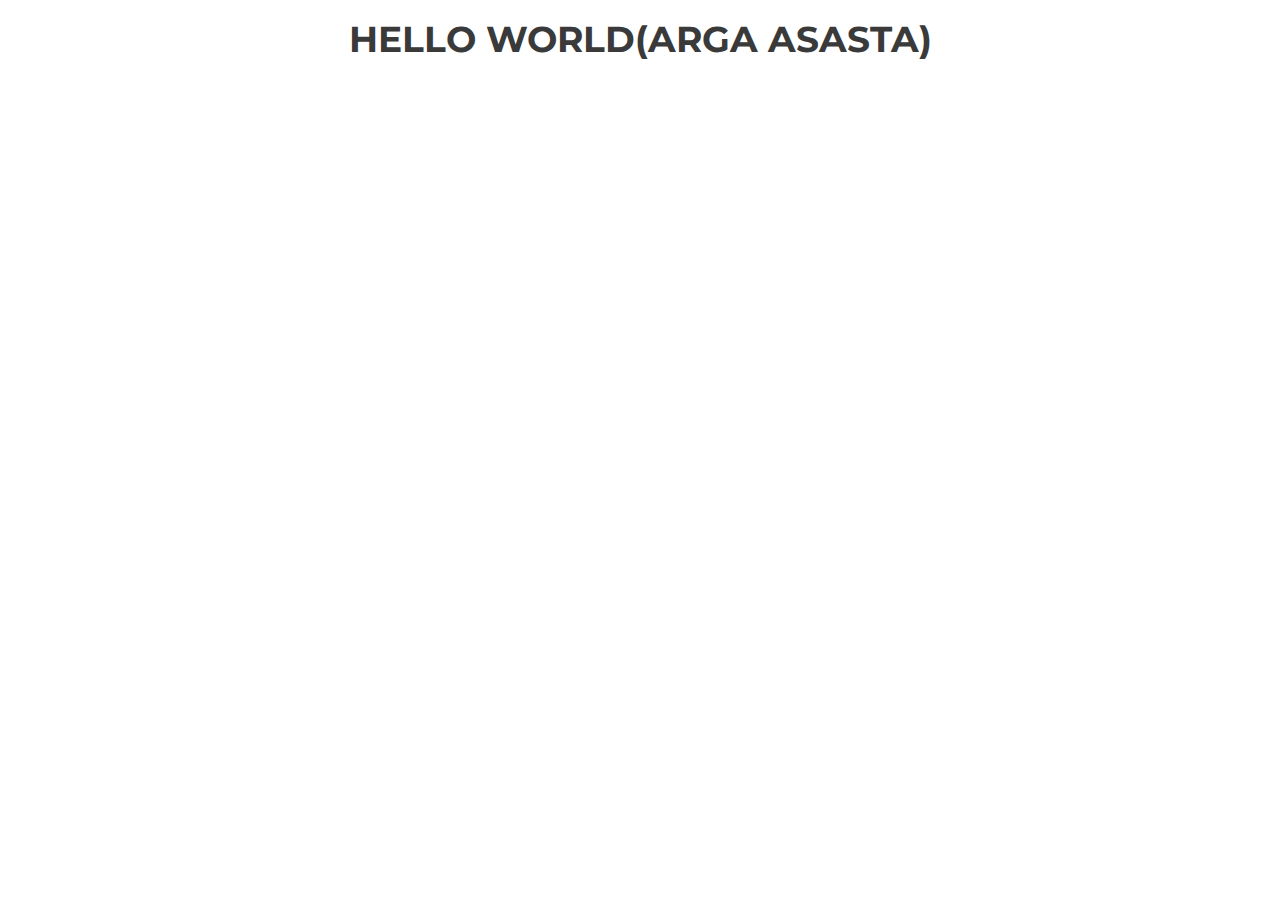
==== index.html @ 43a9ebb2 "init" ====
<!DOCTYPE html>
<html>
  <head>
    <title>Arga Asasta</title>
    <meta charset="utf-8" />
    <meta content="width=device-width, initial-scale=1, maximum-scale=1, user-scalable=no" name="viewport">
    <!-- css -->
    <link href="css/bootstrap.min.css" rel="stylesheet" media="screen">
    <link href="css/style.css" rel="stylesheet" media="screen">
	<link href="color/default.css" rel="stylesheet" media="screen">
	<script src="js/modernizr.custom.js"></script>
  </head>
  <body>
	<h1>HELLO WORLD(ARGA ASASTA)</h1>
  </body>

	 
	 <!-- js -->
    <script src="js/jquery.js"></script>
    <script src="js/bootstrap.min.js"></script>
	<script src="js/jquery.smooth-scroll.min.js"></script>
	<script src="js/jquery.dlmenu.js"></script>
	<script src="js/wow.min.js"></script>
	<script src="js/custom.js"></script>
  	
</html>
---- css/style.css ----
/* ================================
Imports
================================= */
@import url(http://fonts.googleapis.com/css?family=Montserrat:400,700|Open+Sans:400,300,700,800);
@import url('font-awesome.min.css');
@import url('overwrite.css');
@import url('dlmenu.css');
@import url('animate.css');

/* ================================
General
================================= */
body{
	margin:0;
	padding:0;
	text-align: center;
	font-family: 'Open Sans', sans-serif;
	font-size: 14px;
	line-height: 1.6em;
	
}

h1 {
	font-size: 36px;
}
h2 {
	font-size: 32px;
}
h3 {
	font-size: 28px;
}
h4 {
	font-size: 24px;
}
h5 {
	font-size: 20px;
}
h6 {
	font-size: 18px;
}

h1,h2,h3,h4,h5,h6,.h1,.h2,.h3,.h4,.h5,.h6{
	color: #3a3a3a;
	font-weight: 700;
	margin-bottom: 20px;
	font-family: 'Montserrat', sans-serif;
}


.lead{
	font-weight: 400;
}

button {
	display: inline-block;
	margin-bottom: 0;
	margin-bottom: 10px;
	padding: 6px 12px;
	border: 1px solid transparent;
	vertical-align: middle;
	text-align: center;
	white-space: nowrap;
	font-weight: normal;
	font-size: 14px;
	line-height: 1.428571429;
	cursor: pointer;
	-webkit-user-select: none;
	-moz-user-select: none;
	-ms-user-select: none;
	-o-user-select: none;
	user-select: none;
}
button.navbar-toggle {
	background: #2b2b2b;
	border: none;
	color: #fff;
}

.btn-theme,.btn-theme:hover,.btn-theme:focus{
	color: #fff;
}
.btn-theme:hover{
	background: transparent !important;
	border-color: #999;
	color: #999;
}


/* ================================
margin, padding
================================= */
.mar-top0 {
	margin-top: 0;
}
.mar-top10 {
	margin-top: 10px;
}
.mar-top20 {
	margin-top: 20px;
}
.mar-top30 {
	margin-top: 30px;
}
.mar-top40 {
	margin-top: 40px;
}



/* ================================
Home sections
================================= */

.home-section {
	width: 100%;
	padding: 90px 0px 150px 0px;
}

/* --- heading --- */
.section-heading {
	margin-bottom: 70px;
}
	
.section-heading h2 {
	font-size: 38px;
	text-transform: uppercase;
}
	
.section-heading .heading-line {
	margin:0 auto;
	display: block;
	height: 1px;
	width: 80px;
	background: #333;
	margin-top: 10px;
	margin-bottom: 20px;
}

	
/* --- section bg var --- */

.bg-white {
	background: #fff;
}

.bg-gray {
	background: #f8f8f8;
}

.bg-dark {
	background: #575757;
}


/* --- section content general color --- */

.color-light h1,.color-light h2,.color-light h3,.color-light h4,.color-light h5,.color-light h6 {
	color: #fff;
}


.color-light p {
	color: #eee;
}


/* ==========================
Spacer
============================= */

#spacer1{	
	background-image: url(../img/spacer/1.jpg);
}
#spacer2{	
	background-image: url(../img/spacer/2.jpg);
}


/* ================================
Intro
================================= */

#intro{
    height:635px;
    width:100%;
    background-color: #529abb;
    background-image: url(../img/bg-mac.png);
    background-position:center;
    background-repeat:no-repeat;
    overflow-y:hidden;
    text-align:center;
    position:relative;
}



.intro-text {
	position:relative;
	width:100%;
	margin-top:200px;
	z-index:1000;
}
#intro .brand {
	margin-top: 40px;
}
.intro-text h1 a {
	color:#fff;
	text-align:center;
	font-weight: 700;
	font-size: 40px; 
	line-height:1.1em;
	padding-top:30px;
	text-transform: uppercase;	
}
.intro-text h1 a:hover {
	text-decoration: none;
}

.line-spacer {
	width: 20%;
	margin:0 auto;
	margin-top: 20px;
	margin-bottom: 25px;
	border-bottom:1px solid #fff;
}

.intro-text p span {
	color:#fff;
	font-size: 24px;
	text-align:center;
	font-weight: 300;
}

/* ================================
About
================================= */
.box-team img {
	margin-bottom: 30px;
}



/* ================================
Services
================================= */

.service-box p {
	margin-bottom: 20px;
}

.service.carousel h4,.service.carousel p {
	text-align: left;
}


.service .carousel-control{
	background: none;
}

.service .screenshot{
	overflow: hidden;
	overflow: hidden;
	margin-right: auto;
	margin-left: auto;
}

.service .screenshot img{
	margin-right: auto;
	margin-left: auto;
	padding-left: 4px;
	width: 400px;
}

.service .carousel-indicators {
	position: relative;
	bottom: 0;
	left: 0;
	margin-top: 0px;
	margin-bottom: 0px;
	margin-left: 0px;
	padding: 5px;
	padding-bottom: 8px;
	width: 100%;
	background: #ffffff;
}

.service .carousel-indicators .active {
	width: 45px;
	height: 5px;
	border: none;
	border-radius: 0px;
}

.service .carousel-indicators li {
	display: inline-block;
	margin: 1px;
	width: 45px;
	height: 5px;
	border: none;
	border-radius: 0px;
	background: #eeeeee;
	text-indent: -999px;
	cursor: pointer;
}


/* ================================
Works
================================= */


.lb-album{
	margin-left:40px;
	list-style: none;
	width: 100%;
	margin: 0 auto;
}
.lb-album li{
	float: left;
	margin: 10px;
	position: relative;
}
.lb-album li > a,
.lb-album li > a img{
	display: block;
}
.lb-album li > a{
	width: 150px;
	height: 150px;
	position: relative;
	padding: 0;
	background: #2b2b2b;
}
.lb-album li > a span{
	position: absolute;
	width: 150px;
	height: 150px;
	top: 0;
	left: 0;
	text-align: center;
	line-height: 150px;
	color: rgba(27,54,81,0.8);
	text-shadow: 0px 1px 1px rgba(255,255,255,0.6);
	font-size: 24px;
	opacity: 0;
	filter: alpha(opacity=0); /* internet explorer */
    -ms-filter:"progid:DXImageTransform.Microsoft.Alpha(opacity=0)"; /*IE8*/
	background: rgb(241,210,194);
	background: -moz-radial-gradient(center, ellipse cover, rgba(255,255,255,0.56) 0%, rgba(241,210,194,1) 100%);
	background: -webkit-gradient(radial, center center, 0px, center center, 100%, color-stop(0%,rgba(255,255,255,0.56)), color-stop(100%,rgba(241,210,194,1)));
	background: -webkit-radial-gradient(center, ellipse cover, rgba(255,255,255,0.56) 0%,rgba(241,210,194,1) 100%);
	background: -o-radial-gradient(center, ellipse cover, rgba(255,255,255,0.56) 0%,rgba(241,210,194,1) 100%);
	background: -ms-radial-gradient(center, ellipse cover, rgba(255,255,255,0.56) 0%,rgba(241,210,194,1) 100%);
	background: radial-gradient(center, ellipse cover, rgba(255,255,255,0.56) 0%,rgba(241,210,194,1) 100%);
	-webkit-transition: opacity 0.3s linear;
	-moz-transition: opacity 0.3s linear;
	-o-transition: opacity 0.3s linear;
	-ms-transition: opacity 0.3s linear;
	transition: opacity 0.3s linear;
}
.lb-album li > a:hover span{
	opacity: 1;
	filter: alpha(opacity=99); /* internet explorer */
    -ms-filter:"progid:DXImageTransform.Microsoft.Alpha(opacity=99)"; /*IE8*/
}
.lb-overlay{
	width: 0px;
	height: 0px;
	position: fixed;
	overflow: hidden;
	left: 0px;
	top: 0px;
	padding: 0px;
	z-index: 99;
	text-align: center;
	background: rgb(241,210,194);
	background: -moz-radial-gradient(center, ellipse cover, rgba(255,255,255,0.56) 0%, rgba(241,210,194,1) 100%);
	background: -webkit-gradient(radial, center center, 0px, center center, 100%, color-stop(0%,rgba(255,255,255,0.56)), color-stop(100%,rgba(241,210,194,1)));
	background: -webkit-radial-gradient(center, ellipse cover, rgba(255,255,255,0.56) 0%,rgba(241,210,194,1) 100%);
	background: -o-radial-gradient(center, ellipse cover, rgba(255,255,255,0.56) 0%,rgba(241,210,194,1) 100%);
	background: -ms-radial-gradient(center, ellipse cover, rgba(255,255,255,0.56) 0%,rgba(241,210,194,1) 100%);
	background: radial-gradient(center, ellipse cover, rgba(255,255,255,0.56) 0%,rgba(241,210,194,1) 100%);
}
.lb-overlay > div{
	position: relative;
	color: rgba(27,54,81,0.8);
	opacity: 0;
	filter: alpha(opacity=0); /* internet explorer */
    -ms-filter:"progid:DXImageTransform.Microsoft.Alpha(opacity=0)"; /*IE8*/
	width: 550px;
	margin: 10px auto 0px auto;
	text-shadow: 0px 1px 1px rgba(255,255,255,0.6);
	-webkit-transition: opacity 0.3s linear 1.3s;
	-moz-transition: opacity 0.3s linear 1.3s;
	-o-transition: opacity 0.3s linear 1.3s;
	-ms-transition: opacity 0.3s linear 1.3s;
	transition: opacity 0.3s linear 1.3s;
}
.lb-overlay div h3,
.lb-overlay div p{
	padding: 0px 20px;
	width: 200px;
	height: 60px;
}
.lb-overlay div h3{
	font-size: 32px;
	margin-top:0;
	float: left;
	text-align: right;
	border-right: 1px solid rgba(27,54,81,0.4);
	text-shadow: none;
	color: #fff;
}
.lb-overlay div h3 span,
.lb-overlay div p{
	font-size: 16px;
	text-shadow: none;
	color: #fff;
}
.lb-overlay div h3 span{
	display: block;
	line-height: 6px;
}
.lb-overlay div p{
	text-align: left;
	float: left;
	width: 260px;
}
.lb-overlay a.lb-close{
	
	z-index: 1001;
	color: #fff;
	position: absolute;
	top: 43px;
	left: 50%;
	
	font-size: 28px;
	line-height: 26px;
	text-align: center;
	width: 50px;
	height: 23px;
	overflow: hidden;
	margin-left: -25px;
	opacity: 0;
	filter: alpha(opacity=0); /* internet explorer */
    -ms-filter:"progid:DXImageTransform.Microsoft.Alpha(opacity=0)"; /*IE8*/
	-webkit-transition: opacity 0.3s linear 1.2s;
	-moz-transition: opacity 0.3s linear 1.2s;
	-o-transition: opacity 0.3s linear 1.2s;
	-ms-transition: opacity 0.3s linear 1.2s;
	transition: opacity 0.3s linear 1.2s;
}
.lb-overlay img{
	/* height: 100%; For Opera max-height does not seem to work */
	max-height: 100%;
	position: relative;
	-webkit-box-shadow: 1px 1px 4px rgba(0,0,0,0.3);
	-moz-box-shadow: 1px 1px 4px rgba(0,0,0,0.3);
	box-shadow: 0px 2px 7px rgba(0,0,0,0.2);
}
.lb-overlay:target {
	width: auto;
	height: auto;
	bottom: 0px;
	right: 0px;
	padding: 80px 100px 120px 100px;
}
.lb-overlay:target img {
	-webkit-animation: fadeInScale 1.2s ease-in-out;
	-moz-animation: fadeInScale 1.2s ease-in-out;
	-o-animation: fadeInScale 1.2s ease-in-out;
	-ms-animation: fadeInScale 1.2s ease-in-out;
	animation: fadeInScale 1.2s ease-in-out;
}
.lb-overlay:target a.lb-close,
.lb-overlay:target > div{
	opacity: 1;
	filter: alpha(opacity=99); /* internet explorer */
    -ms-filter:"progid:DXImageTransform.Microsoft.Alpha(opacity=99)"; /*IE8*/
}
@-webkit-keyframes fadeInScale {
  0% { -webkit-transform: scale(0.6); opacity: 0; }
  100% { -webkit-transform: scale(1); opacity: 1; }
}
@-moz-keyframes fadeInScale {
  0% { -moz-transform: scale(0.6); opacity: 0; }
  100% { -moz-transform: scale(1); opacity: 1; }
}
@-o-keyframes fadeInScale {
  0% { -o-transform: scale(0.6); opacity: 0; }
  100% { -o-transform: scale(1); opacity: 1; }
}
@-ms-keyframes fadeInScale {
  0% { -ms-transform: scale(0.6); opacity: 0; }
  100% { -ms-transform: scale(1); opacity: 1; }
}
@keyframes fadeInScale {
  0% { transform: scale(0.6); opacity: 0; }
  100% { transform: scale(1); opacity: 1; }
}

/* 
	100% Height for Opera as the max-height seems to be ignored, not optimal for large screens 
	http://bricss.net/post/11230266445/css-hack-to-target-opera 
*/
x:-o-prefocus, .lb-overlay img {
    height: 100%;
}


/* ================================
Contact
================================= */


/* ================================
Bottom widget
================================= */
ul.social-network {	
	margin: 0;
	margin-left:0;
	padding-left: 0;
	list-style: none;
}
ul.social-network li {
	display: inline;
	margin: 5px 5px;
}

ul.social-network li a:hover span .fa-circle {
	color: #2b2b2b;
}

/* ================================
Footer
================================= */
footer {
	background: #2b2b2b;
	color: #ddd;
	padding: 50px 0 30px;
}


/* ================================
more media queries
================================= */

@media (max-width:768px) {
	#intro{
		background-image: url(../img/bg-mac.png);
		background-size:100%;
	}
	.box-team, .box-team img {
		text-align: center;
	}
	.box-team img {
		float: none;
		margin:0 auto;
	}	
	.box-team {
		margin-bottom: 30px;
	}

	
}

@media (max-width:992px) {


	.service p{
			margin-bottom: 60px;
	}

}

@media (max-width:480px){
	#intro{
		background-image: none;
	}
}
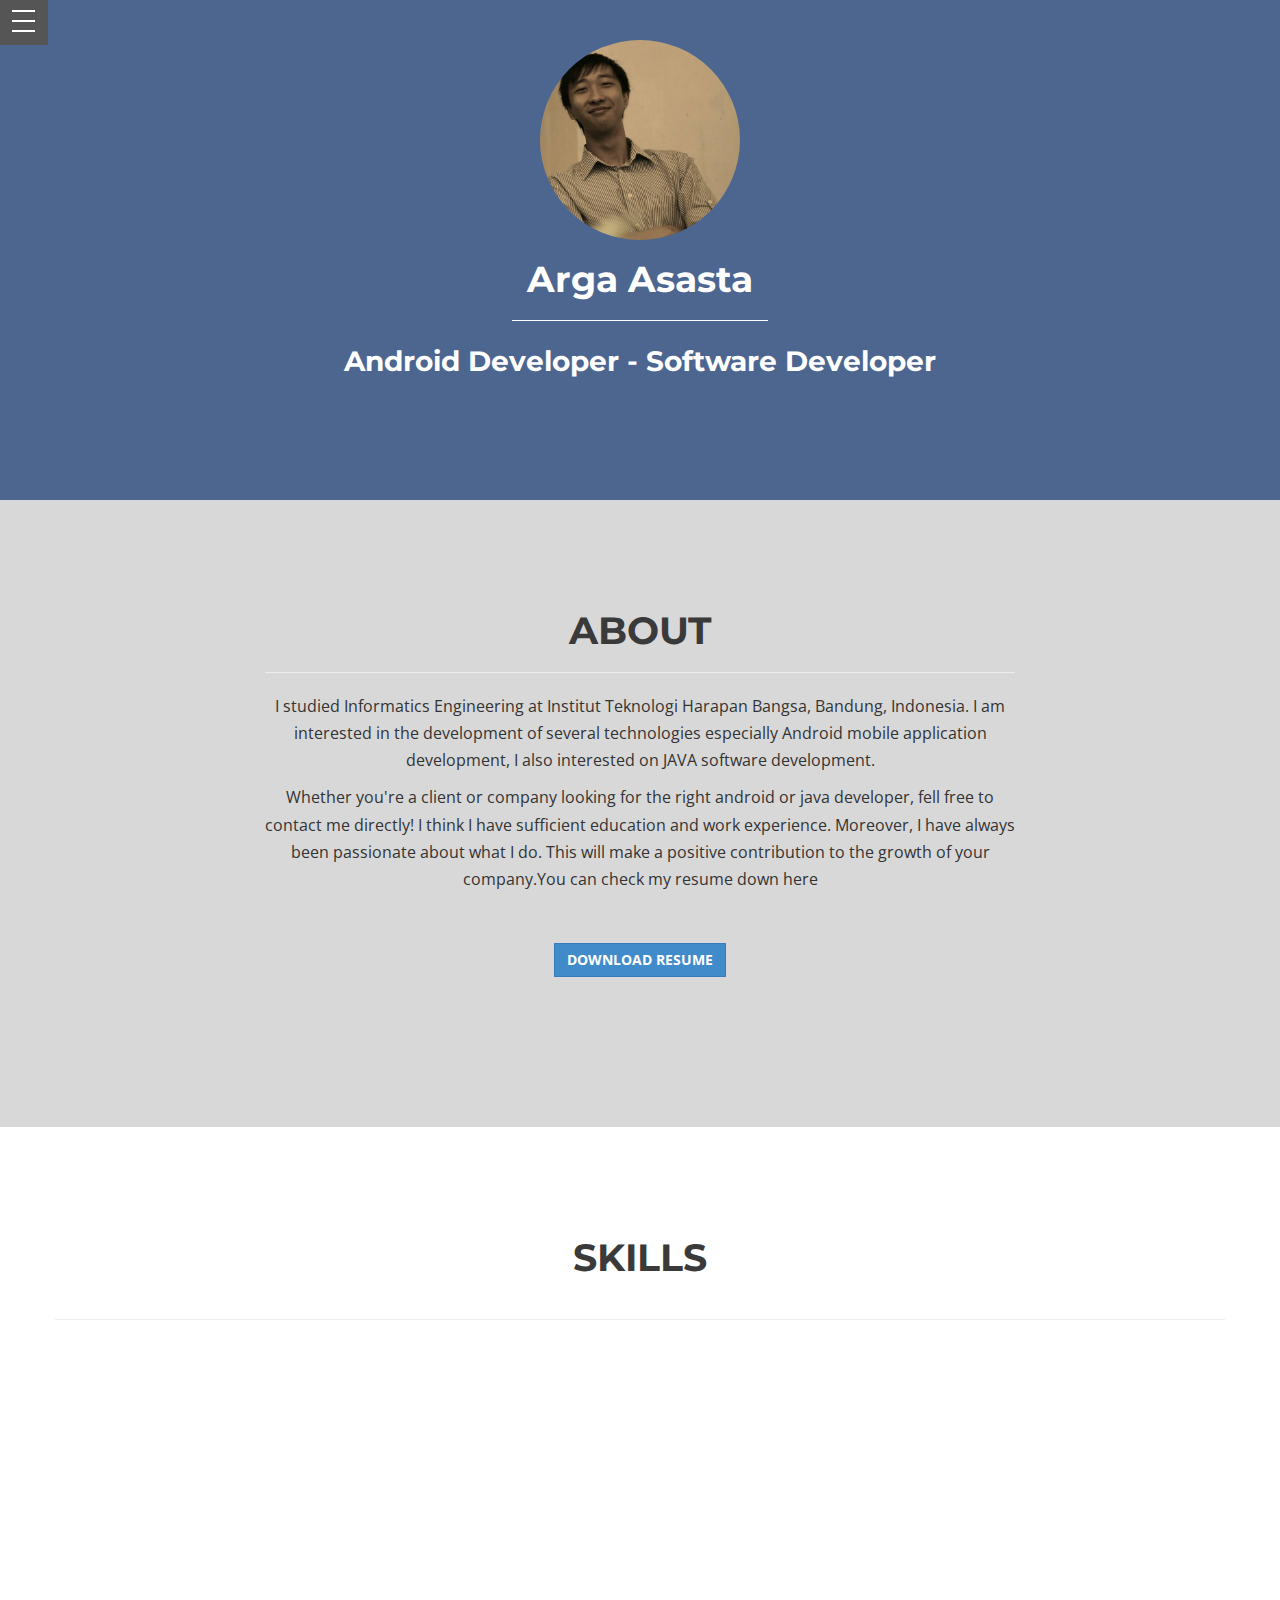
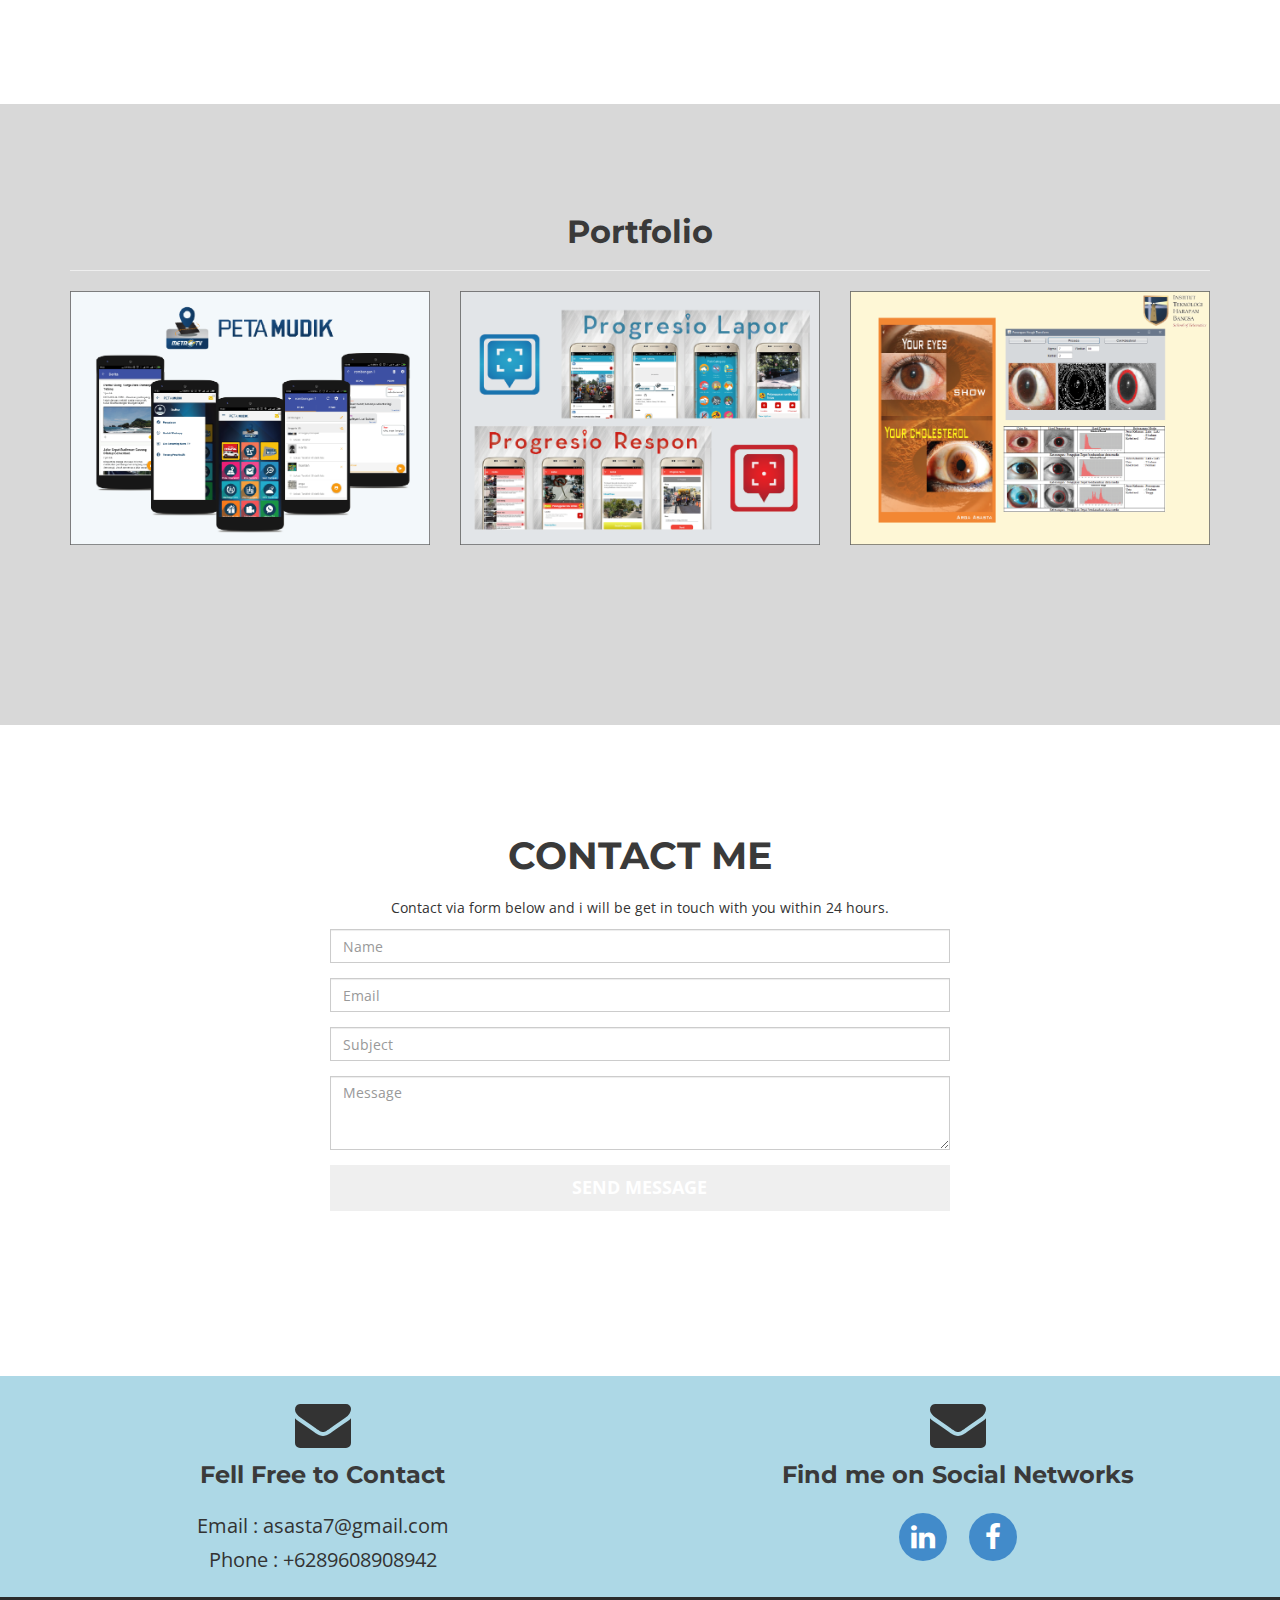
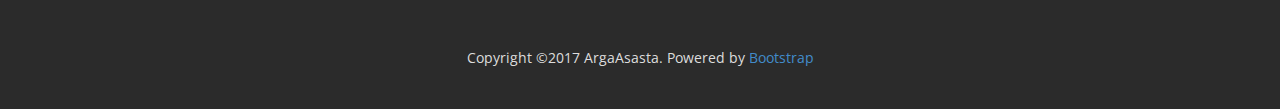
==== commit 9a9eaa7d: "init2" ====
--- a/index.html
+++ b/index.html
@@ -8,12 +8,358 @@
     <link href="css/bootstrap.min.css" rel="stylesheet" media="screen">
     <link href="css/style.css" rel="stylesheet" media="screen">
 	<link href="color/default.css" rel="stylesheet" media="screen">
+	<link href="http://maxcdn.bootstrapcdn.com/font-awesome/4.1.0/css/font-awesome.min.css" rel="stylesheet">
 	<script src="js/modernizr.custom.js"></script>
-  </head>
+      </head>
   <body>
-	<h1>HELLO WORLD(ARGA ASASTA)</h1>
-  </body>
-
+	<div class="menu-area">
+			<div id="dl-menu" class="dl-menuwrapper">
+						<button class="dl-trigger">Open Menu</button>
+						<ul class="dl-menu">
+							<li>
+								<a href="#intro">Home</a>
+							</li>
+							<li><a href="#about">About</a></li>
+							<li><a href="#skills">Skills</a></li>
+							<li><a href="#portfolio">Portfolio</a></li>
+							<li><a href="#contacts">Contact</a></li>
+<!-- 							<li>
+								<a href="#">Sub Menu</a>
+								<ul class="dl-submenu">
+									<li><a href="#">Sub menu</a></li>
+									<li><a href="#">Sub menu</a></li>
+								</ul>
+							</li> -->
+						</ul>
+					</div><!-- /dl-menuwrapper -->
+	</div>	
+
+	  <!-- intro area -->	  
+	  <div id="intro">
+	  	<div class="brand">
+			<img class= "img-circle"src="img/team/profile.jpg" width="200" height="200" class="img-responsive" />
+			
+			<h1 style="color:white">Arga Asasta</h1>
+			<div class="line-spacer"></div>
+			<h3 style="color:white">Android Developer - Software Developer</h1>
+		</div>
+	  		
+	 </div> 
+		
+		
+	  <!-- About -->
+	  <section id="about" class="home-section bg-gray">
+		<div class="container">
+			  <div class="row">
+				  <div class="col-md-offset-2 col-md-8">
+					<div class="section-heading">
+					 <h2>About</h2>
+					 <hr class="star-primary">
+					 <p style="font-size:16px; line-height: 170%;">
+
+						I studied Informatics Engineering at Institut Teknologi Harapan Bangsa, Bandung, Indonesia. I am interested in the development of several technologies especially Android mobile application development, I also interested on JAVA software development.
+						</p>
+						<p style="font-size:16px; line-height: 170%; margin-bottom: 50px;">
+						Whether you're a client or company looking for the right android or java developer, fell free to contact me directly! I think I have sufficient education and work experience. Moreover, I have always been passionate about what I do. This will make a positive contribution to the growth of your company.You can check my resume down here
+					</p>
+					<a href="http://argaasasta.github.io/docs/CV-ArgaAsasta.pdf" class="btn btn-primary">Download Resume</a>
+					</div>
+				  </div>
+			  </div>	  
+		  </div>	  
+	  </section>
+	  
+	  <!-- Skills -->
+	 <section id="skills" class="home-section bg-white">
+		<div class="container">
+			  <div class="row">
+				  <div class="col-md-offset-2 col-md-8">
+					<div class="section-heading">
+					 <h2>Skills</h2>
+					</div>
+
+				  </div>
+			  </div>
+			  <div class="row">
+			  	<hr class="star-primary">
+                <div class="col-xs-12 col-sm-4 col-md-4 col-lg-4">
+					<div class="service-box wow bounceInDown" data-wow-delay="0.1s" >
+						<i class="fa fa-code fa-4x"></i>
+						<h4>Programing Language</h4>
+						<ul class="skill" >
+							<li>JAVA</li>
+							<li>PHP</li>
+							<li>C++</li>
+						</ul>
+					</div>
+                </div>
+                <div class="col-xs-12 col-sm-4 col-md-4 col-lg-34">
+					<div class="service-box wow bounceInDown" data-wow-delay="0.1s" >
+						<i class="fa fa-database fa-4x"></i>
+						<h4>Database</h4>
+						<ul class="skill" >
+							<li>Oracle</li>
+							<li>MySQL</li>
+							<li>SQlite</li>
+						</ul>
+					</div>
+                </div>
+                <div class="col-xs-12 col-sm-34 col-md-4 col-lg-4">
+					<div class="service-box wow bounceInDown" data-wow-delay="0.1s" >
+						<i class="fa fa-certificate fa-4x"></i>
+						<h4>Certificate</h4>
+						<ul class="skill" >
+							<li>SAP - GBI</li>
+							<li>SAP - BPI</li>
+							<li>Oracle 11g : Adm. to Workshop I</li>
+						</ul>
+					</div>
+                </div>
+
+			  </div>	
+		</div>
+	</section>
+	<!-- Portfolio Grid Section -->
+    <section id="portfolio" class="home-section bg-gray">
+        <div class="container">
+            <div class="row">
+                <div class="col-lg-12 text-center">
+                    <h2>Portfolio</h2>
+                    <hr class="star-primary">
+                </div>
+            </div>
+            <div class="row">
+                <div class="col-sm-4 portfolio-item">
+                    <a href="#portfolioModal1" class="portfolio-link" data-toggle="modal">
+                        <div class="caption">
+                            <div class="caption-content">
+                                <i class="fa fa-search-plus fa-3x"></i>
+                            </div>
+                        </div>
+                        <img src="img/works/petamudikport.png" class="img-responsive" alt="">
+                    </a>
+                </div>
+                <div class="col-sm-4 portfolio-item">
+                    <a href="#portfolioModal2" class="portfolio-link" data-toggle="modal">
+                        <div class="caption">
+                            <div class="caption-content">
+                                <i class="fa fa-search-plus fa-3x"></i>
+                            </div>
+                        </div>
+                        <img src="img/works/progresioport.png" class="img-responsive" alt="">
+                    </a>
+                </div>
+                <div class="col-sm-4 portfolio-item">
+                    <a href="#portfolioModal3" class="portfolio-link" data-toggle="modal">
+                        <div class="caption">
+                            <div class="caption-content">
+                                <i class="fa fa-search-plus fa-3x"></i>
+                            </div>
+                        </div>
+                        <img src="img/works/finalproject.png" class="img-responsive" alt="">
+                    </a>
+                </div>
+            </div>
+        </div>
+    </section>
+	<!-- Portfolio Modals -->
+    <div class="portfolio-modal modal fade" id="portfolioModal1" tabindex="-1" role="dialog" aria-hidden="true">
+        <div class="modal-content">
+            <div class="close-modal" data-dismiss="modal">
+                <div class="lr">
+                    <div class="rl">
+                    </div>
+                </div>
+            </div>
+            <div class="container">
+                <div class="row">
+                    <div class="col-lg-8 col-lg-offset-2">
+                        <div class="modal-body">
+                            <h2>Peta Mudik Metro TV</h2>
+                            <hr class="star-primary">
+                            <img src="img/works/petamudikport.png" class="img-responsive img-centered" alt="">
+                            <p>Android mobile application that support metro tv 2016 homecoming program that is useful to provide more information to the viewers at home about the information back and forth this year.
+
+							You will get a wide range of features and ease of information access applications such as traffic information, travel, prayer schedules, emergency phone number, group chat, live streaming etc.</p>
+                            <ul class="list-inline item-details">
+                                <li>Client:
+                                    <strong><a href="http://www.mediagroup.co.id/">Metro TV</a>
+                                    </strong>
+                                </li>
+                                <li>Date:
+                                    <strong>Mei 2016
+                                    </strong>
+                                </li>
+                                <li>Company:
+                                    <strong><a href="http://www.ebdesk.com/">eBdesk Teknologi</a>
+                                    </strong>
+                                </li>
+                            </ul>
+                            <button type="button" class="btn btn-default" data-dismiss="modal"><i class="fa fa-times"></i> Close</button>
+                        </div>
+                    </div>
+                </div>
+            </div>
+        </div>
+    </div>
+    <div class="portfolio-modal modal fade" id="portfolioModal2" tabindex="-1" role="dialog" aria-hidden="true">
+        <div class="modal-content">
+            <div class="close-modal" data-dismiss="modal">
+                <div class="lr">
+                    <div class="rl">
+                    </div>
+                </div>
+            </div>
+            <div class="container">
+                <div class="row">
+                    <div class="col-lg-8 col-lg-offset-2">
+                        <div class="modal-body">
+                            <h2>Progresio Plapor</h2>
+                            <hr class="star-primary">
+                            <img src="img/works/progresioport.png" class="img-responsive img-centered" alt="">
+                            <p>Progresio (Plapor and Prespon) is a Android mobile application that is useful to report and response any activity in the form of photos, videos, locations and writing to the center. Results can be monitored by a central reporting based on user access rights are concerned in company or government.</p>
+                            <ul class="list-inline item-details">
+                                <li>Client:
+                                    <strong><a href="https://kedirikota.go.id/">City Government Kediri</a>
+                                    </strong>
+                                </li>
+                                <li>Date:
+                                    <strong>Desember 2016
+                                    </strong>
+                                </li>
+                                <li>Company:
+                                    <strong><a href="http://www.ebdesk.com/">eBdesk Teknologi</a>
+                                    </strong>
+                                </li>
+                            </ul>
+                            <button type="button" class="btn btn-default" data-dismiss="modal"><i class="fa fa-times"></i> Close</button>
+                        </div>
+                    </div>
+                </div>
+            </div>
+        </div>
+    </div>
+    <div class="portfolio-modal modal fade" id="portfolioModal3" tabindex="-1" role="dialog" aria-hidden="true">
+        <div class="modal-content">
+            <div class="close-modal" data-dismiss="modal">
+                <div class="lr">
+                    <div class="rl">
+                    </div>
+                </div>
+            </div>
+            <div class="container">
+                <div class="row">
+                    <div class="col-lg-8 col-lg-offset-2">
+                        <div class="modal-body">
+                            <h4>Final Project - Application of Hough Transform Methods in Image Segmentation Iris Eye To Detect Cholesterol Disease Based on Iridology </h4>
+                            <hr class="star-primary">
+                            <img src="img/works/finalproject.png" class="img-responsive img-centered" alt="">
+                            <p>This is my last project in ITHB using image processing with Java Desktop Programing. One of the processes in the image processing is Image segmentation. With a good segmentation results can be carried out in accordance with the recognition of objects segmented sections. One example is the detection of cholesterol through the iris in humans based on Iridology. If the image is segmented properly it can be seen part of the iris of the eye. One algorithm that can be used to perform image segmentation algorithm is the Hough Transform. Hough Transform algorithm is used to detect the geometric shapes in the image where the object is circular geometry.  Determination of cholesterol carried through histogram analysis process. </p>
+                            <ul class="list-inline item-details">
+                                <li>Date:
+                                    <strong>Desember 2015
+                                    </strong>
+                                </li>
+                                <li>Final Project at :
+                                    <strong><a href="http://ithb.ac.id/">Institut Teknologi Harapan Bangsa</a>
+                                    </strong>
+                                </li>
+                            </ul>
+                            <button type="button" class="btn btn-default" data-dismiss="modal"><i class="fa fa-times"></i> Close</button>
+                        </div>
+                    </div>
+                </div>
+            </div>
+        </div>
+    </div>
+
+	 <!-- Contact -->
+	  <section id="contacts" class="home-section bg-white">
+	  	<div class="container">
+			  <div class="row">
+				  <div class="col-md-offset-2 col-md-8">
+					<div class="section-heading">
+					 <h2>Contact Me</h2>
+					 <p>Contact via form below and i will be get in touch with you within 24 hours. </p>
+					</div>
+				  </div>
+			  </div>
+
+	  		<div class="row">
+	  			<div class="col-md-offset-1 col-md-10">
+
+				<form class = "form-horizontal"name="sentMessage" id="contactForm" novalidate>
+				  <div class="form-group">
+					<div class="col-md-offset-2 col-md-8">
+					  <input type="text" class="form-control" id="inputName" placeholder="Name">
+					</div>
+				  </div>
+				  <div class="form-group">
+					<div class="col-md-offset-2 col-md-8">
+					  <input type="email" class="form-control" id="inputEmail" placeholder="Email">
+					</div>
+				  </div>
+				  <div class="form-group">
+					<div class="col-md-offset-2 col-md-8">
+					  <input type="text" class="form-control" id="inputSubject" placeholder="Subject">
+					</div>
+				  </div>
+				  <div class="form-group">
+					<div class="col-md-offset-2 col-md-8">
+					  <textarea id="message" name="message" class="form-control" rows="3" placeholder="Message"></textarea>
+					</div>
+				  </div>
+				  <div class="form-group">
+					<div class="col-md-offset-2 col-md-8">
+					 <button type="button" class="btn btn-theme btn-lg btn-block">Send message</button>
+					</div>
+				  </div>
+				</form>
+	
+	  			</div>
+			
+				
+	  		</div>
+	  	</div>
+	  </section>  
+			<div class="row contact-back">
+				<div class="col-xs-12 col-sm-6 col-md-6 col-lg-6">
+					<i class="fa fa-envelope fa-4x"></i>
+					<h4>Fell Free to Contact</h4>
+					<ul class="skill" >
+						<li>Email : asasta7@gmail.com</li>
+						<li>Phone : +6289608908942</li>
+					</ul>
+                </div>
+				<div class="col-xs-12 col-sm-6 col-md-6 col-lg-6">
+					<i class="fa fa-envelope fa-4x"></i>
+					<h4>Find me on Social Networks</h4>
+					<ul class="social-network">
+						<li><a href="https://id.linkedin.com/in/argaasasta">
+						<span class="fa-stack fa-2x">
+							<i class="fa fa-circle fa-stack-2x"></i>
+							<i class="fa fa-linkedin fa-stack-1x fa-inverse"></i>
+						</span></a>
+						</li>
+						<li><a href="http://www.facebook.com/arga.asasta">
+						<span class="fa-stack fa-2x">
+							<i class="fa fa-circle fa-stack-2x"></i>
+							<i class="fa fa-facebook fa-stack-1x fa-inverse"></i>
+						</span></a>
+						</li>
+					</ul>
+				</div>				
+			</div>
+	<footer>
+
+		<div class="container">
+			<div class="row">
+				<div class="col-md-12">
+					<p>Copyright &copy;2017 ArgaAsasta. Powered by <a href="http://designscrazed.org/">Bootstrap</a></p>
+				</div>
+			</div>		
+		</div>	
+	</footer>
 	 
 	 <!-- js -->
     <script src="js/jquery.js"></script>
@@ -22,5 +368,9 @@
 	<script src="js/jquery.dlmenu.js"></script>
 	<script src="js/wow.min.js"></script>
 	<script src="js/custom.js"></script>
+
+	<!-- Contact Form JavaScript -->
+    <script src="js/jqBootstrapValidation.js"></script>
+    <script src="js/contact_me.js"></script>
   	
 </html>--- a/css/style.css
+++ b/css/style.css
@@ -118,6 +118,7 @@
 
 /* --- heading --- */
 .section-heading {
+	position: center
 	margin-bottom: 70px;
 }
 	
@@ -144,7 +145,7 @@
 }
 
 .bg-gray {
-	background: #f8f8f8;
+	background: #d8d8d8;
 }
 
 .bg-dark {
@@ -181,10 +182,9 @@
 ================================= */
 
 #intro{
-    height:635px;
+    height:500px;
     width:100%;
-    background-color: #529abb;
-    background-image: url(../img/bg-mac.png);
+    background-color: #4d6690;
     background-position:center;
     background-repeat:no-repeat;
     overflow-y:hidden;
@@ -345,13 +345,13 @@
 	opacity: 0;
 	filter: alpha(opacity=0); /* internet explorer */
     -ms-filter:"progid:DXImageTransform.Microsoft.Alpha(opacity=0)"; /*IE8*/
-	background: rgb(241,210,194);
-	background: -moz-radial-gradient(center, ellipse cover, rgba(255,255,255,0.56) 0%, rgba(241,210,194,1) 100%);
-	background: -webkit-gradient(radial, center center, 0px, center center, 100%, color-stop(0%,rgba(255,255,255,0.56)), color-stop(100%,rgba(241,210,194,1)));
-	background: -webkit-radial-gradient(center, ellipse cover, rgba(255,255,255,0.56) 0%,rgba(241,210,194,1) 100%);
-	background: -o-radial-gradient(center, ellipse cover, rgba(255,255,255,0.56) 0%,rgba(241,210,194,1) 100%);
-	background: -ms-radial-gradient(center, ellipse cover, rgba(255,255,255,0.56) 0%,rgba(241,210,194,1) 100%);
-	background: radial-gradient(center, ellipse cover, rgba(255,255,255,0.56) 0%,rgba(241,210,194,1) 100%);
+	background: rgb(100,100,100);
+	background: -moz-radial-gradient(center, ellipse cover, rgba(255,255,255,0.56) 0%, rgba(77,102,144,0.56) 100%);
+	background: -webkit-gradient(radial, center center, 0px, center center, 100%, color-stop(0%,rgba(77,102,144,0.56)), color-stop(100%,rgba(241,210,194,1)));
+	background: -webkit-radial-gradient(center, ellipse cover, rgba(255,255,255,0.56) 0%,rgba(77,102,144,0.56) 100%);
+	background: -o-radial-gradient(center, ellipse cover, rgba(255,255,255,0.56) 0%,rgba(77,102,144,0.56) 100%);
+	background: -ms-radial-gradient(center, ellipse cover, rgba(255,255,255,0.56) 0%,rgba(77,102,144,0.56) 100%);
+	background: radial-gradient(center, ellipse cover, rgba(255,255,255,0.56) 0%,rgba(77,102,144,0.56) 100%);
 	-webkit-transition: opacity 0.3s linear;
 	-moz-transition: opacity 0.3s linear;
 	-o-transition: opacity 0.3s linear;
@@ -373,13 +373,7 @@
 	padding: 0px;
 	z-index: 99;
 	text-align: center;
-	background: rgb(241,210,194);
-	background: -moz-radial-gradient(center, ellipse cover, rgba(255,255,255,0.56) 0%, rgba(241,210,194,1) 100%);
-	background: -webkit-gradient(radial, center center, 0px, center center, 100%, color-stop(0%,rgba(255,255,255,0.56)), color-stop(100%,rgba(241,210,194,1)));
-	background: -webkit-radial-gradient(center, ellipse cover, rgba(255,255,255,0.56) 0%,rgba(241,210,194,1) 100%);
-	background: -o-radial-gradient(center, ellipse cover, rgba(255,255,255,0.56) 0%,rgba(241,210,194,1) 100%);
-	background: -ms-radial-gradient(center, ellipse cover, rgba(255,255,255,0.56) 0%,rgba(241,210,194,1) 100%);
-	background: radial-gradient(center, ellipse cover, rgba(255,255,255,0.56) 0%,rgba(241,210,194,1) 100%);
+	background: rgb(100,100,100);
 }
 .lb-overlay > div{
 	position: relative;
@@ -511,7 +505,10 @@
 /* ================================
 Contact
 ================================= */
-
+.contact-back {
+    background-color: lightblue;
+    padding: 20px
+}
 
 /* ================================
 Bottom widget
@@ -577,4 +574,131 @@
 	#intro{
 		background-image: none;
 	}
+}
+
+ .img-responsive {margin:0 auto;}
+
+ .portfolio-modal .modal-content {
+  border-radius: 0;
+  background-clip: border-box;
+  -webkit-box-shadow: none;
+  box-shadow: none;
+  border: none;
+  min-height: 100%;
+  padding: 100px 0;
+  text-align: center;
+}
+.portfolio-modal .modal-content h2 {
+  margin: 0;
+  font-size: 3em;
+}
+.portfolio-modal .modal-content img {
+  margin-bottom: 30px;
+}
+.portfolio-modal .modal-content .item-details {
+  margin: 30px 0;
+}
+.portfolio-modal .close-modal {
+  position: absolute;
+  width: 75px;
+  height: 75px;
+  background-color: transparent;
+  top: 25px;
+  right: 25px;
+  cursor: pointer;
+}
+.portfolio-modal .close-modal:hover {
+  opacity: 0.3;
+}
+.portfolio-modal .close-modal .lr {
+  height: 75px;
+  width: 1px;
+  margin-left: 35px;
+  background-color: #2C3E50;
+  transform: rotate(45deg);
+  -ms-transform: rotate(45deg);
+  /* IE 9 */
+  -webkit-transform: rotate(45deg);
+  /* Safari and Chrome */
+  z-index: 1051;
+}
+.portfolio-modal .close-modal .lr .rl {
+  height: 75px;
+  width: 1px;
+  background-color: #2C3E50;
+  transform: rotate(90deg);
+  -ms-transform: rotate(90deg);
+  /* IE 9 */
+  -webkit-transform: rotate(90deg);
+  /* Safari and Chrome */
+  z-index: 1052;
+}
+.portfolio-modal .modal-backdrop {
+  opacity: 0;
+  display: none;
+}
+
+#portfolio .portfolio-item {
+  margin: 0 0 15px;
+  right: 0;
+}
+#portfolio .portfolio-item .portfolio-link {
+  display: block;
+  position: relative;
+  max-width: 400px;
+  margin: 0 auto;
+}
+#portfolio .portfolio-item .portfolio-link .caption {
+  background: rgba(77, 102, 144, 0.7);
+  position: absolute;
+  width: 100%;
+  height: 100%;
+  opacity: 0;
+  transition: all ease 0.5s;
+  -webkit-transition: all ease 0.5s;
+  -moz-transition: all ease 0.5s;
+}
+#portfolio .portfolio-item .portfolio-link .caption:hover {
+  opacity: 1;
+}
+#portfolio .portfolio-item .portfolio-link .caption .caption-content {
+  position: absolute;
+  width: 100%;
+  height: 20px;
+  font-size: 20px;
+  text-align: center;
+  top: 50%;
+  margin-top: -12px;
+  color: white;
+}
+#portfolio .portfolio-item .portfolio-link .caption .caption-content i {
+  margin-top: -12px;
+}
+#portfolio .portfolio-item .portfolio-link .caption .caption-content h3,
+#portfolio .portfolio-item .portfolio-link .caption .caption-content h4 {
+  margin: 0;
+}
+#portfolio * {
+  z-index: 2;
+}
+@media (min-width: 767px) {
+  #portfolio .portfolio-item {
+    margin: 0 0 30px;
+  }
+}
+
+.img-circle {
+    border-radius: 50%;
+}
+
+ul.skill {	
+	
+	margin: 0;
+	padding: 0;
+	list-style: none;
+}
+
+ul.skill li{	
+	font-size: 20px;
+	line-height: 170%
 }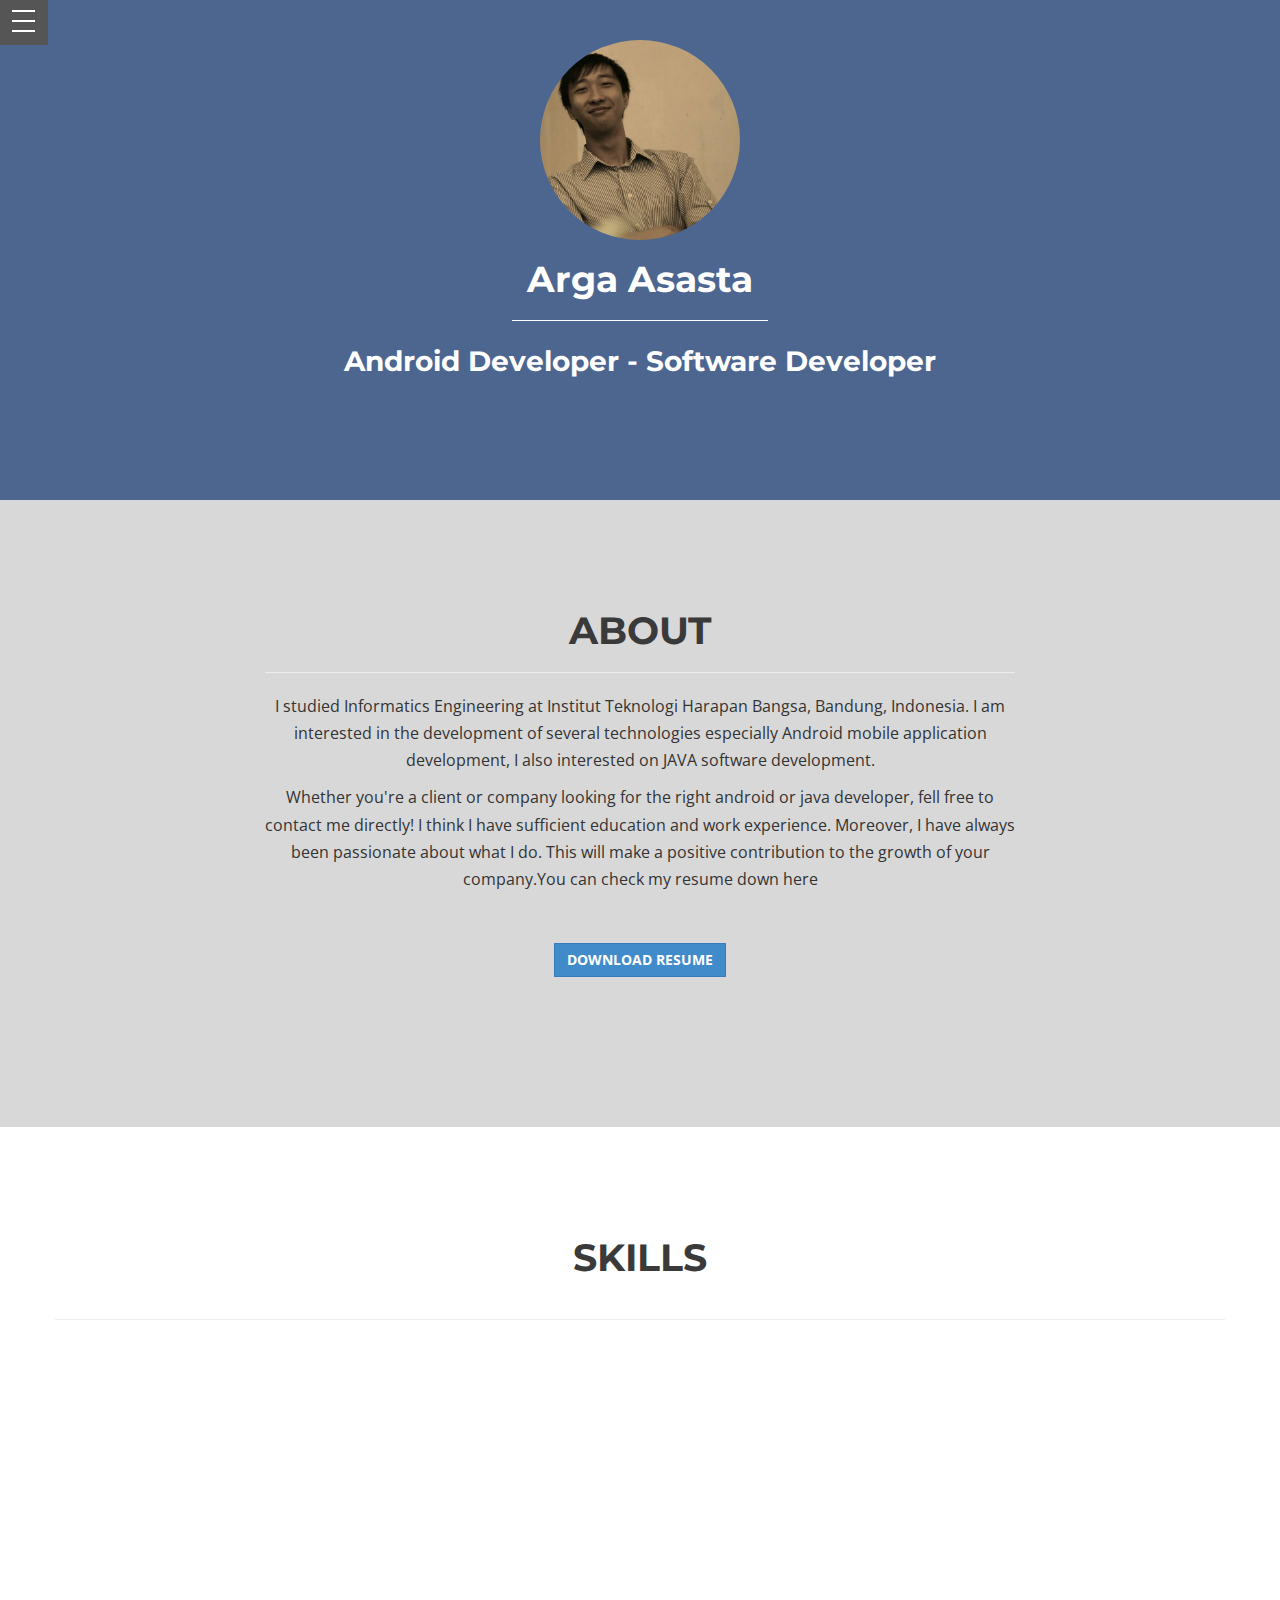
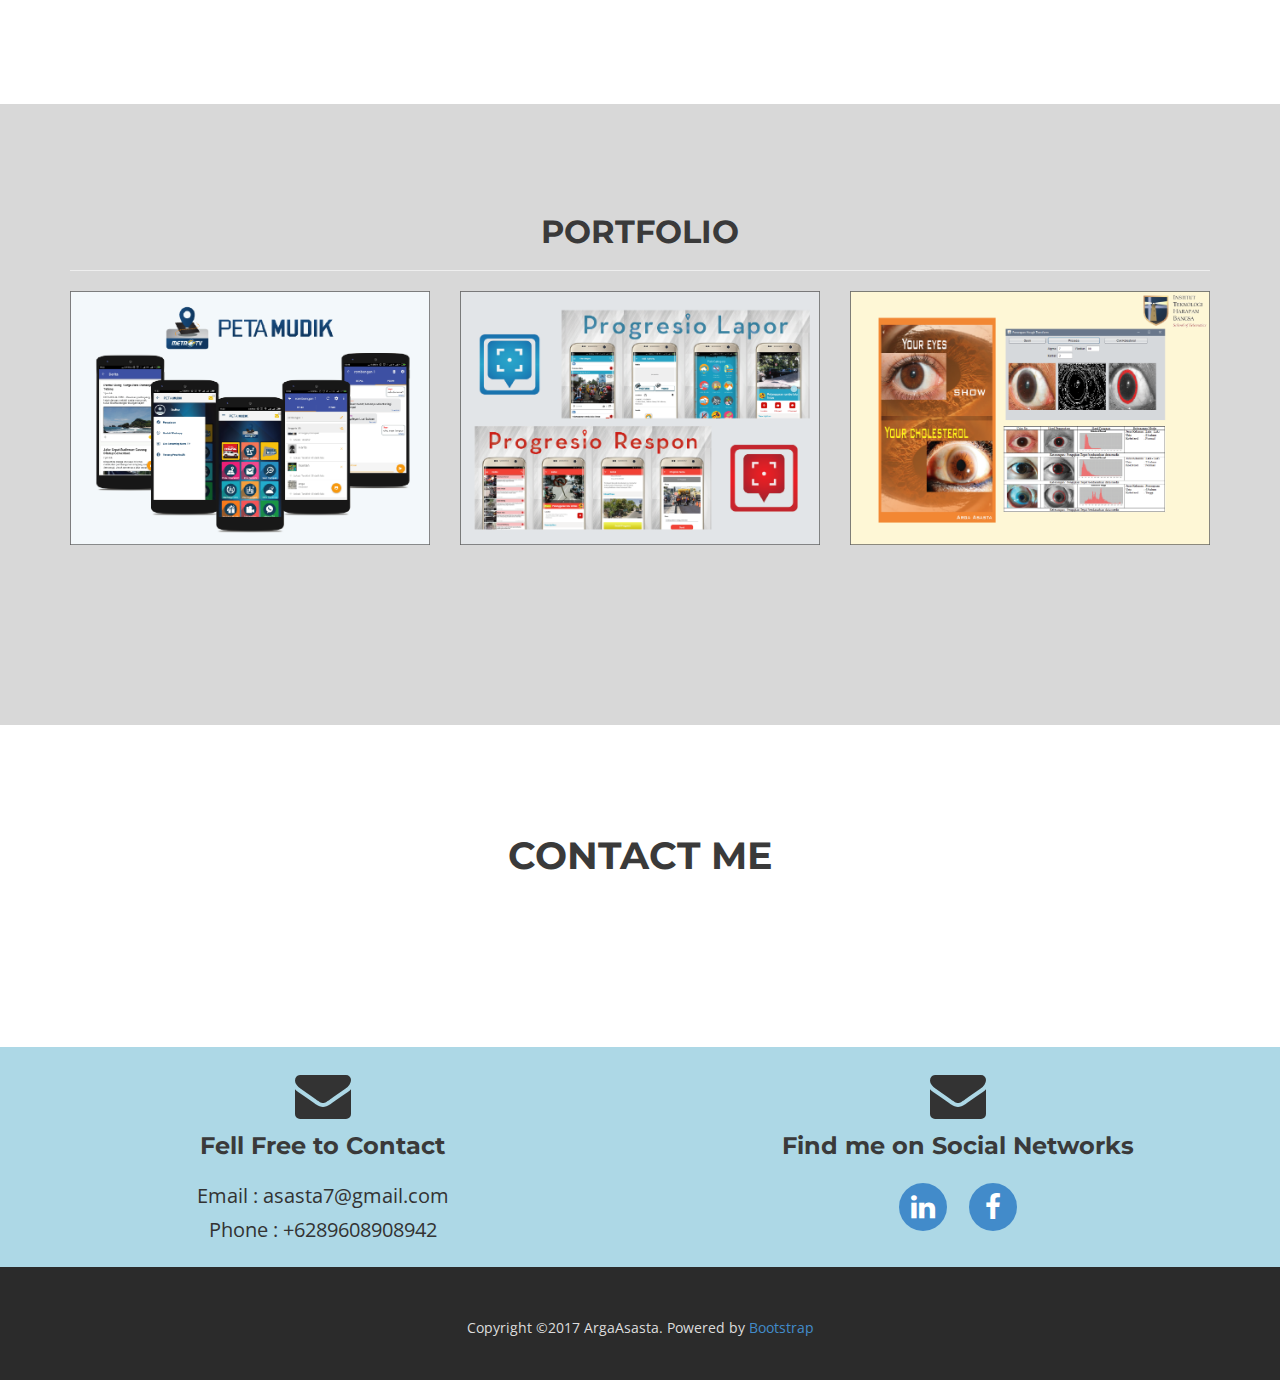
==== commit 901237a1: "try4" ====
--- a/index.html
+++ b/index.html
@@ -8,7 +8,8 @@
     <link href="css/bootstrap.min.css" rel="stylesheet" media="screen">
     <link href="css/style.css" rel="stylesheet" media="screen">
 	<link href="color/default.css" rel="stylesheet" media="screen">
-	<link href="http://maxcdn.bootstrapcdn.com/font-awesome/4.1.0/css/font-awesome.min.css" rel="stylesheet">
+	<link href="http://maxcdn.bootstrapcdn.com/font-awesome/4.5.0/css/font-awesome.min.css" rel="stylesheet">
+	<!-- <link href="css/font-awesome.min.css" rel="stylesheet" media="screen"> -->
 	<script src="js/modernizr.custom.js"></script>
       </head>
   <body>
@@ -124,7 +125,7 @@
         <div class="container">
             <div class="row">
                 <div class="col-lg-12 text-center">
-                    <h2>Portfolio</h2>
+                    <h2>PORTFOLIO</h2>
                     <hr class="star-primary">
                 </div>
             </div>
@@ -280,46 +281,9 @@
 				  <div class="col-md-offset-2 col-md-8">
 					<div class="section-heading">
 					 <h2>Contact Me</h2>
-					 <p>Contact via form below and i will be get in touch with you within 24 hours. </p>
 					</div>
 				  </div>
 			  </div>
-
-	  		<div class="row">
-	  			<div class="col-md-offset-1 col-md-10">
-
-				<form class = "form-horizontal"name="sentMessage" id="contactForm" novalidate>
-				  <div class="form-group">
-					<div class="col-md-offset-2 col-md-8">
-					  <input type="text" class="form-control" id="inputName" placeholder="Name">
-					</div>
-				  </div>
-				  <div class="form-group">
-					<div class="col-md-offset-2 col-md-8">
-					  <input type="email" class="form-control" id="inputEmail" placeholder="Email">
-					</div>
-				  </div>
-				  <div class="form-group">
-					<div class="col-md-offset-2 col-md-8">
-					  <input type="text" class="form-control" id="inputSubject" placeholder="Subject">
-					</div>
-				  </div>
-				  <div class="form-group">
-					<div class="col-md-offset-2 col-md-8">
-					  <textarea id="message" name="message" class="form-control" rows="3" placeholder="Message"></textarea>
-					</div>
-				  </div>
-				  <div class="form-group">
-					<div class="col-md-offset-2 col-md-8">
-					 <button type="button" class="btn btn-theme btn-lg btn-block">Send message</button>
-					</div>
-				  </div>
-				</form>
-	
-	  			</div>
-			
-				
-	  		</div>
 	  	</div>
 	  </section>  
 			<div class="row contact-back">
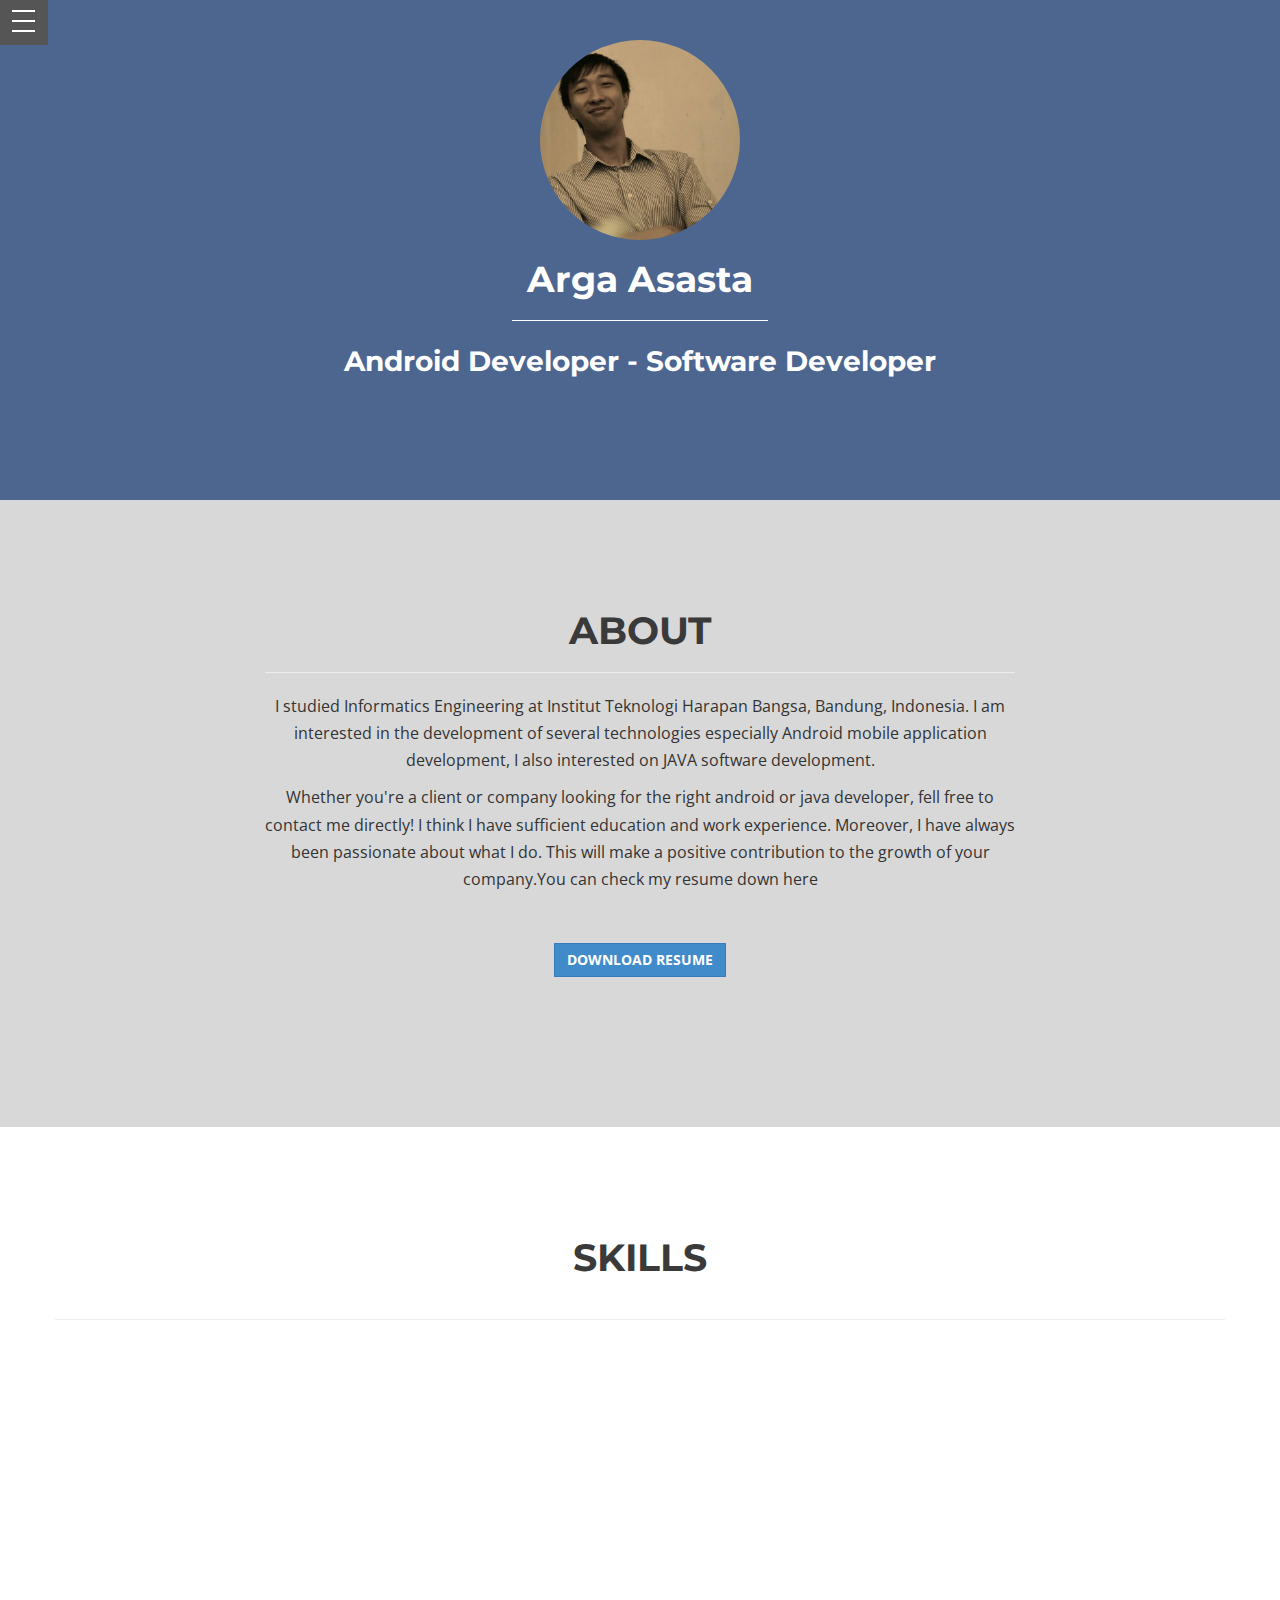
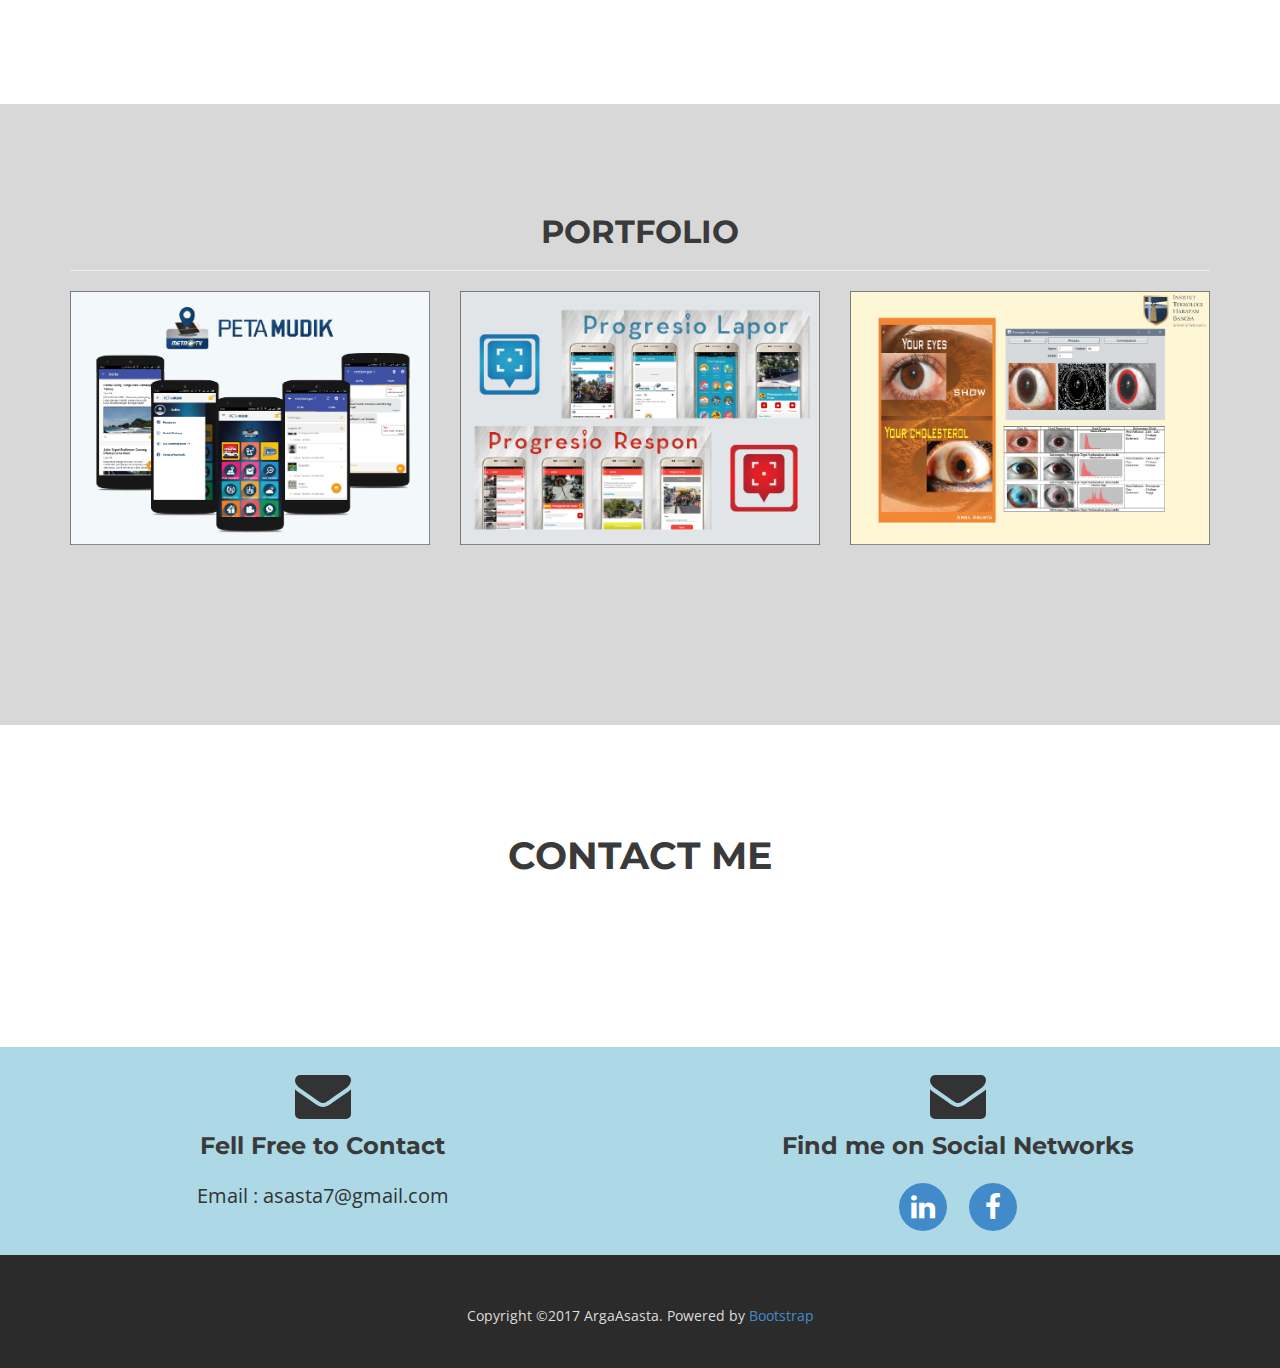
==== commit 4bc8a9ff: "Update index.html" ====
--- a/index.html
+++ b/index.html
@@ -292,7 +292,6 @@
 					<h4>Fell Free to Contact</h4>
 					<ul class="skill" >
 						<li>Email : asasta7@gmail.com</li>
-						<li>Phone : +6289608908942</li>
 					</ul>
                 </div>
 				<div class="col-xs-12 col-sm-6 col-md-6 col-lg-6">
@@ -337,4 +336,4 @@
     <script src="js/jqBootstrapValidation.js"></script>
     <script src="js/contact_me.js"></script>
   	
-</html>+</html>
